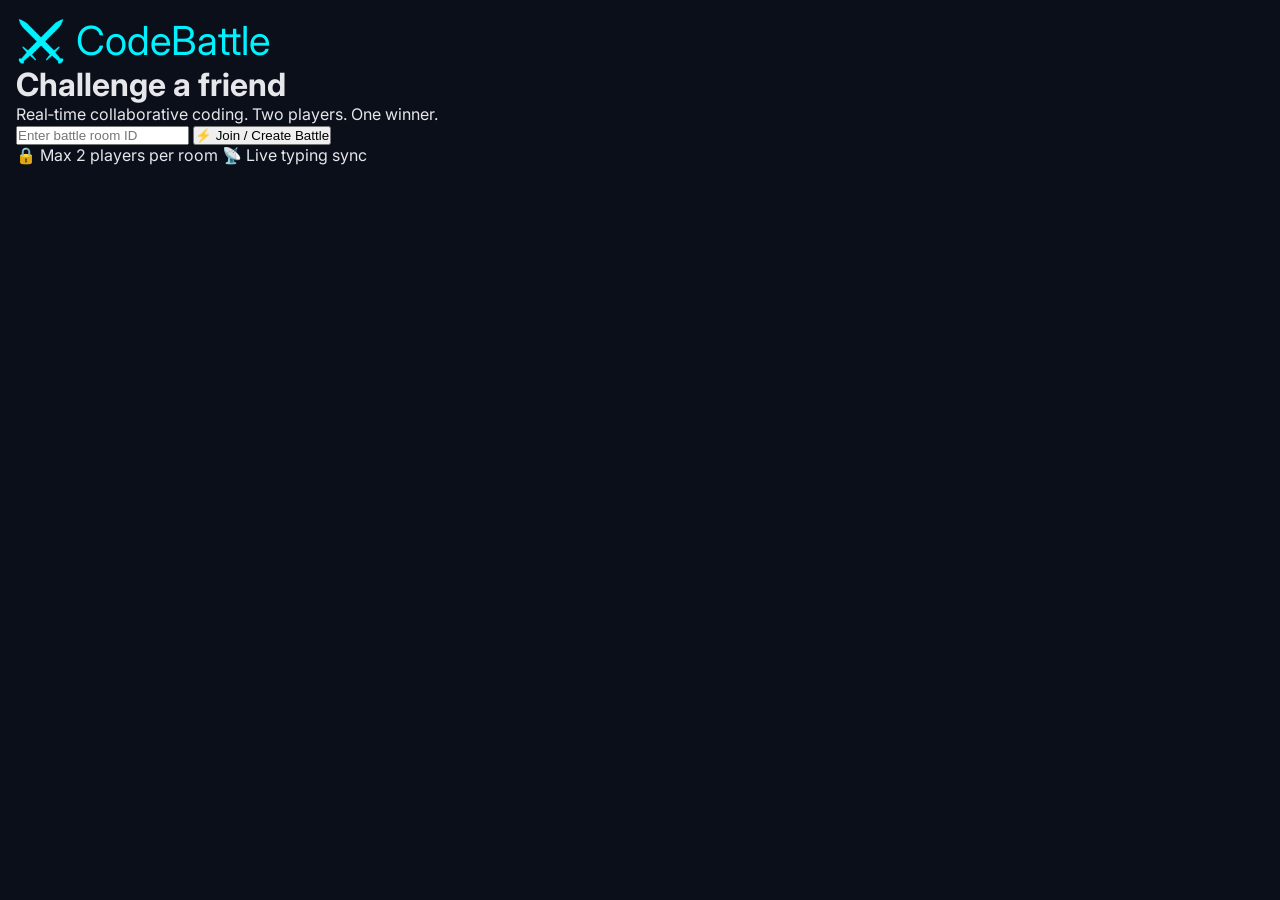
==== static/index.html @ edca8dbe "First" ====
<!DOCTYPE html>
<html lang="en">
<head>
    <meta charset="UTF-8">
    <meta name="viewport" content="width=device-width, initial-scale=1.0">
    <title>CodeBattle • Real‑time coding duels</title>
    <link rel="stylesheet" href="/static/styles.css">
    <link href="https://fonts.googleapis.com/css2?family=Inter:opsz,wght@14..32,400;14..32,500;14..32,600;14..32,700&display=swap" rel="stylesheet">
</head>
<body>
    <div class="lobby-container">
        <div class="lobby-card">
            <div class="logo">⚔️ CodeBattle</div>
            <h1>Challenge a friend</h1>
            <p class="subtitle">Real‑time collaborative coding. Two players. One winner.</p>

            <div class="room-input-group">
                <input type="text" id="roomName" placeholder="Enter battle room ID" autocomplete="off">
                <button id="joinBtn">⚡ Join / Create Battle</button>
            </div>

            <div class="info">
                <span>🔒 Max 2 players per room</span>
                <span>📡 Live typing sync</span>
            </div>
        </div>
    </div>

    <script src="/static/lobby.js"></script>
</body>
</html>
---- static/styles.css ----
* {
    margin: 0;
    padding: 0;
    box-sizing: border-box;
}

body {
    font-family: 'Inter', sans-serif;
    background: #0b0f19;
    min-height: 100vh;
    padding: 1rem;
    color: #e5e7eb;
}

.all {
    width: 100%;
    margin: 0 auto;
    background: rgba(20, 20, 35, 0.1);
    backdrop-filter: blur(4px);
    border-radius: 2rem;
    padding: 1rem;
}

/* Header */
.header {
    display: flex;
    justify-content: space-between;
    align-items: center;
    flex-wrap: wrap;
    gap: 1rem;
}
.logo {
    font-size: clamp(1.5rem, 5vw, 2.5rem);
    background: #00f2fe;
    -webkit-background-clip: text;
    background-clip: text;
    color: transparent;
}

/* Problem section */
.problem {
    background: #161b26;
    border-radius: 1rem;
    border: 2px solid #24324d;
    min-height: 25vh;
}
.problem-header{
    background: #1f293d;
    padding: 1rem 1.5rem;
    font-weight: 600;
    border-radius: 1rem 1rem 0 0;
    color: #e5e7eb;
    align-items: center;
    font-size: 1rem;
    border-bottom: 1px solid #24324d;
}
.problem-text {
    line-height: 1.5;
    padding: 1rem 1.25rem;
    font-family: 'Fira Code', monospace;
    font-size: 0.8rem;
    color: #e5e7eb;
}
.stdout-content {
    line-height: 1.5;
    padding: 1rem 1.25rem;
    font-family: 'Fira Code', monospace;
    font-size: 0.8rem;
    color: #e5e7eb;
    white-space: pre-wrap;
    overflow-wrap: break-word;
    border-radius: 0 0 1rem 1rem;
}
.answer-field {
    display: flex;
    gap: 1rem;
    align-items: center;
    padding: 0 1.5rem;
    padding-bottom: 1rem;
}
#answerField {
    padding: 0.5rem 0.75rem;
    background: #2a2a3c;
    border: 2px solid #24324d;
    color: #e5e7eb;
    font-family: inherit;
    font-size: 0.9rem;
    width: 20rem;
    outline: none;
}
.submit-answer-btn {
    font-size: 0.9rem;
    font-weight: 500;
    padding: 0.4rem 1rem;
    border-radius: 1rem;
    background: #06b6d420;
    color: #00f2fe;
    border: 2px solid #06b6d4;
    cursor: pointer;
    transition: transform 0.1s;
}
.submit-answer-btn:hover {
    transform: scale(1.02);
}
.answer-feedback {
    margin-top: 1rem;
    font-size: 0.85rem;
    font-weight: 500;
    color: #f5d78c;
    background: rgba(0,0,0,0.2);
    padding: 0.5rem 1rem;
    border-radius: 1rem;
    display: inline-block;
}

/* Separator */
.separator {
    border: none;
    height: 1px;
    background: linear-gradient(90deg, transparent, #4a4a6a, transparent);
    margin: 1rem 0;
}

/* Two columns for editors */
.editors {
    display: flex;
    gap: 1.5rem;
    margin-bottom: 1rem;
    flex-wrap: wrap;
}
.editor-panel {
    flex: 1;
    min-width: 280px;
    border-radius: 1rem;
    border: 2px solid #24324d;
}
.panel-title {
    background: #1f293d;
    padding: 0.75rem 1.5rem;
    font-weight: 600;
    display: flex;
    justify-content: space-between;
    border-radius: 1rem 1rem 0 0;
    align-items: center;
    font-size: 1rem;
    color: #e5e7eb;
    border-bottom: 1px solid #24324d;
}
.run-btn {
    font-size: 0.9rem;
    font-weight: 500;
    padding: 0.4rem 1rem;
    border-radius: 1rem;
    background: #06b6d420;
    color: #00f2fe;
    border: 2px solid #06b6d4;
    cursor: pointer;
    transition: transform 0.1s;
}
.run-btn:hover {
    transform: scale(1.02);
}
.code-editor {
    width: 100%;
    height: 55vh;
    min-height: 250px;
    background: #161b26;
    border: none;
    border-radius: 0 0 1rem 1rem;
    font-family: 'Fira Code', monospace;
    font-size: 0.85rem;
    padding: 1.25rem;
    color: #e2e2e4;
    resize: none;
    line-height: 1.5;
    outline: none;
}
.room-status {
    font-size: 0.9rem;
    font-weight: 500;
    padding: 0.4rem 1rem;
    border-radius: 1rem;
    background: #1e1e2e;
    border: 2px solid #4a4a6a;
}
.room-status.connected {
    background: #10b98120;
    color: #34d399;
    border-color: #10b981;
}
.room-status.waiting {
    background: #f59e0b20;
    color: #fbbf24;
    border-color: #f59e0b;
}
.room-status.error {
    background: #ef444420;
    color: #f87171;
    border-color: #ef4444;
}

@media (max-width: 800px) {
    body {
        padding: 0.5rem;
    }
    .all {
        width: 100%;
        padding: 1rem;
    }
    .code-editor {
        height: 40vh;
    }
    .problem-header {
        flex-direction: column;
        align-items: flex-start;
    }
    .problem-text {
        padding-right: 0;
    }
    .editors {
        gap: 1rem;
    }
}
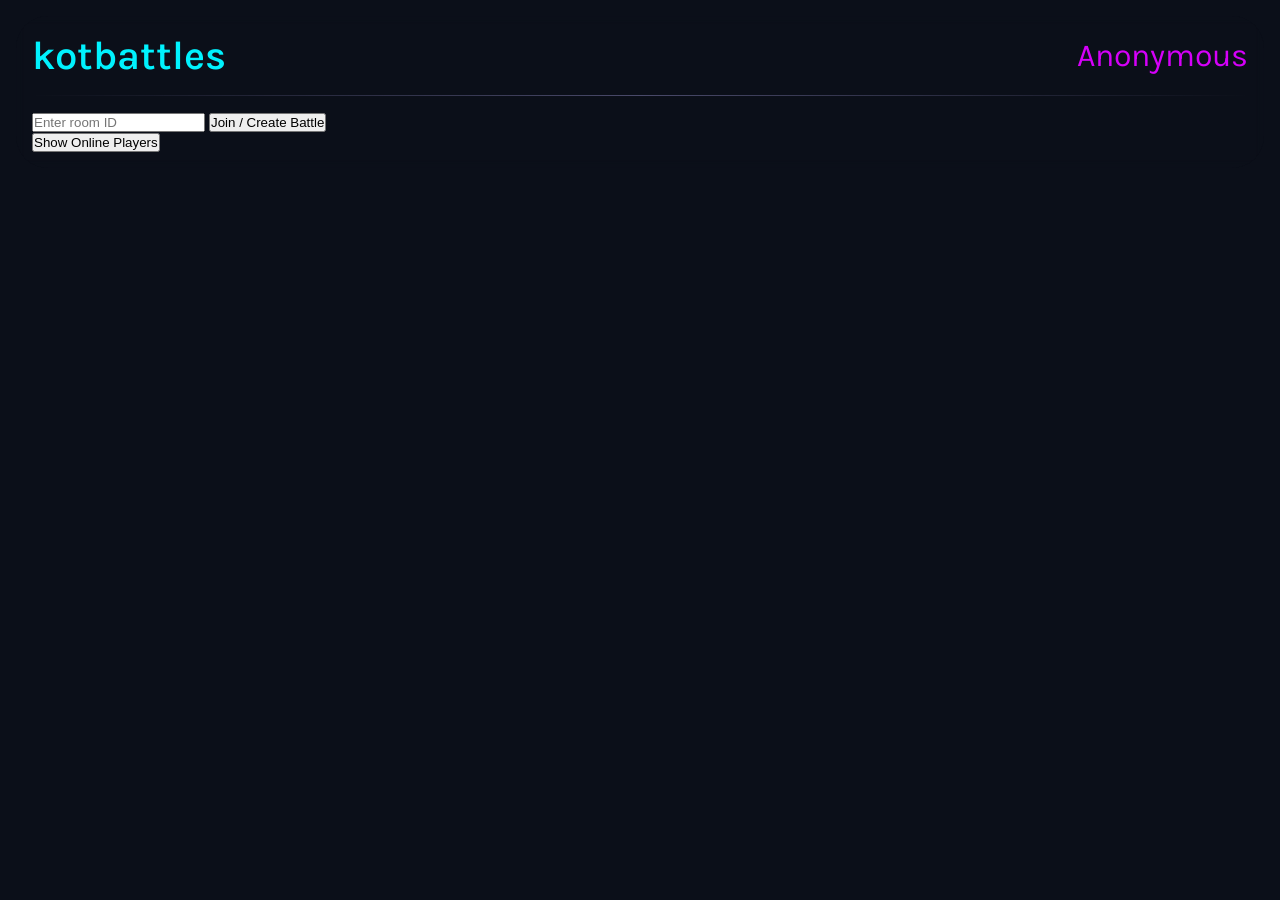
==== commit b3515389: "fifth" ====
--- a/static/index.html
+++ b/static/index.html
@@ -3,27 +3,33 @@
 <head>
     <meta charset="UTF-8">
     <meta name="viewport" content="width=device-width, initial-scale=1.0">
-    <title>CodeBattle • Real‑time coding duels</title>
+    <title>Codebattles</title>
     <link rel="stylesheet" href="/static/styles.css">
-    <link href="https://fonts.googleapis.com/css2?family=Inter:opsz,wght@14..32,400;14..32,500;14..32,600;14..32,700&display=swap" rel="stylesheet">
+    <link rel="preconnect" href="https://fonts.googleapis.com">
+    <link rel="preconnect" href="https://fonts.gstatic.com" crossorigin>
+    <link href="https://fonts.googleapis.com/css2?family=Karla:ital,wght@0,200..800;1,200..800&display=swap" rel="stylesheet">
 </head>
 <body>
-    <div class="lobby-container">
-        <div class="lobby-card">
-            <div class="logo">⚔️ CodeBattle</div>
-            <h1>Challenge a friend</h1>
-            <p class="subtitle">Real‑time collaborative coding. Two players. One winner.</p>
+    <div class="all">
+        <div class="header">
+            <div class="logo">kotbattles</div>
+            <div class="nickname" id="name"></div>
+        </div>
 
-            <div class="room-input-group">
-                <input type="text" id="roomName" placeholder="Enter battle room ID" autocomplete="off">
-                <button id="joinBtn">⚡ Join / Create Battle</button>
-            </div>
+        <hr class="separator">
 
-            <div class="info">
-                <span>🔒 Max 2 players per room</span>
-                <span>📡 Live typing sync</span>
-            </div>
+
+        <div class="room-input-group">
+            <input type="text" id="roomName" placeholder="Enter room ID" autocomplete="off">
+            <button id="joinBtn">Join / Create Battle</button>
         </div>
+
+        <button id="showPlayersBtn">Show Online Players</button>
+        <div id="playerListContainer" style="display: none;">
+            <h3>Online Players</h3>
+            <ul id="playerList"></ul>
+        </div>
+
     </div>
 
     <script src="/static/lobby.js"></script>
--- a/static/styles.css
+++ b/static/styles.css
@@ -5,7 +5,7 @@
 }
 
 body {
-    font-family: 'Inter', sans-serif;
+    font-family: 'Karla', sans-serif;
     background: #0b0f19;
     min-height: 100vh;
     padding: 1rem;
@@ -31,20 +31,24 @@
 }
 .logo {
     font-size: clamp(1.5rem, 5vw, 2.5rem);
-    background: #00f2fe;
-    -webkit-background-clip: text;
-    background-clip: text;
-    color: transparent;
+    font-weight: 600;
+    color: #00f2fe;
+}
+.nickname {
+    font-size: clamp(1rem, 3.5vw, 2rem);
+    font-weight: 400;
+    color: #d500f9;
 }
 
 /* Problem section */
 .problem {
     background: #161b26;
-    border-radius: 1rem;
+    border-radius: 1.5rem;
     border: 2px solid #24324d;
     min-height: 25vh;
-}
-.problem-header{
+    overflow: hidden;
+}
+.problem-header {
     background: #1f293d;
     padding: 1rem 1.5rem;
     font-weight: 600;
@@ -52,9 +56,9 @@
     color: #e5e7eb;
     align-items: center;
     font-size: 1rem;
-    border-bottom: 1px solid #24324d;
-}
-.problem-text {
+    border-bottom: 2px solid #24324d;
+}
+.problem-content {
     line-height: 1.5;
     padding: 1rem 1.25rem;
     font-family: 'Fira Code', monospace;
@@ -71,15 +75,15 @@
     overflow-wrap: break-word;
     border-radius: 0 0 1rem 1rem;
 }
-.answer-field {
+.answer {
     display: flex;
     gap: 1rem;
     align-items: center;
-    padding: 0 1.5rem;
+    padding: 0 1rem;
     padding-bottom: 1rem;
 }
 #answerField {
-    padding: 0.5rem 0.75rem;
+    padding: 0.5rem 0.5rem;
     background: #2a2a3c;
     border: 2px solid #24324d;
     color: #e5e7eb;
@@ -88,7 +92,54 @@
     width: 20rem;
     outline: none;
 }
-.submit-answer-btn {
+.answer-feedback {
+    font-size: 0.9rem;
+    font-weight: 500;
+    padding: 0.5rem 0.5rem;
+    display: inline-block;
+}
+.answer-feedback.correct {
+    color: #34d399;
+}
+.answer-feedback.incorrect {
+    color: #34d399;
+}
+
+/* Separator */
+.separator {
+    border: none;
+    height: 1px;
+    background: linear-gradient(90deg, transparent, #4a4a6a, transparent);
+    margin: 1rem 0;
+}
+
+/* Two columns for editors */
+.editors {
+    display: flex;
+    gap: 1.5rem;
+    margin-bottom: 1rem;
+    flex-wrap: wrap;
+}
+.panel {
+    flex: 1;
+    min-width: 280px;
+    border-radius: 1.5rem;
+    border: 2px solid #24324d;
+    overflow: hidden;
+}
+.panel-header {
+    background: #1f293d;
+    padding: 0.75rem 1.5rem;
+    font-weight: 600;
+    display: flex;
+    justify-content: space-between;
+    border-radius: 1rem 1rem 0 0;
+    align-items: center;
+    font-size: 1rem;
+    color: #e5e7eb;
+    border-bottom: 2px solid #24324d;
+}
+.button {
     font-size: 0.9rem;
     font-weight: 500;
     padding: 0.4rem 1rem;
@@ -99,65 +150,7 @@
     cursor: pointer;
     transition: transform 0.1s;
 }
-.submit-answer-btn:hover {
-    transform: scale(1.02);
-}
-.answer-feedback {
-    margin-top: 1rem;
-    font-size: 0.85rem;
-    font-weight: 500;
-    color: #f5d78c;
-    background: rgba(0,0,0,0.2);
-    padding: 0.5rem 1rem;
-    border-radius: 1rem;
-    display: inline-block;
-}
-
-/* Separator */
-.separator {
-    border: none;
-    height: 1px;
-    background: linear-gradient(90deg, transparent, #4a4a6a, transparent);
-    margin: 1rem 0;
-}
-
-/* Two columns for editors */
-.editors {
-    display: flex;
-    gap: 1.5rem;
-    margin-bottom: 1rem;
-    flex-wrap: wrap;
-}
-.editor-panel {
-    flex: 1;
-    min-width: 280px;
-    border-radius: 1rem;
-    border: 2px solid #24324d;
-}
-.panel-title {
-    background: #1f293d;
-    padding: 0.75rem 1.5rem;
-    font-weight: 600;
-    display: flex;
-    justify-content: space-between;
-    border-radius: 1rem 1rem 0 0;
-    align-items: center;
-    font-size: 1rem;
-    color: #e5e7eb;
-    border-bottom: 1px solid #24324d;
-}
-.run-btn {
-    font-size: 0.9rem;
-    font-weight: 500;
-    padding: 0.4rem 1rem;
-    border-radius: 1rem;
-    background: #06b6d420;
-    color: #00f2fe;
-    border: 2px solid #06b6d4;
-    cursor: pointer;
-    transition: transform 0.1s;
-}
-.run-btn:hover {
+.button:hover {
     transform: scale(1.02);
 }
 .code-editor {
@@ -180,24 +173,27 @@
     font-weight: 500;
     padding: 0.4rem 1rem;
     border-radius: 1rem;
-    background: #1e1e2e;
-    border: 2px solid #4a4a6a;
+    border: 2px solid transparent;
 }
 .room-status.connected {
-    background: #10b98120;
     color: #34d399;
-    border-color: #10b981;
 }
 .room-status.waiting {
-    background: #f59e0b20;
     color: #fbbf24;
-    border-color: #f59e0b;
 }
 .room-status.error {
-    background: #ef444420;
     color: #f87171;
-    border-color: #ef4444;
-}
+}
+
+/* FONTS */
+.font-karla {
+    font-family: "Karla", sans-serif;
+    font-optical-sizing: auto;
+    font-weight: 400;
+    font-style: normal;
+}
+/* end FONTS */
+
 
 @media (max-width: 800px) {
     body {
